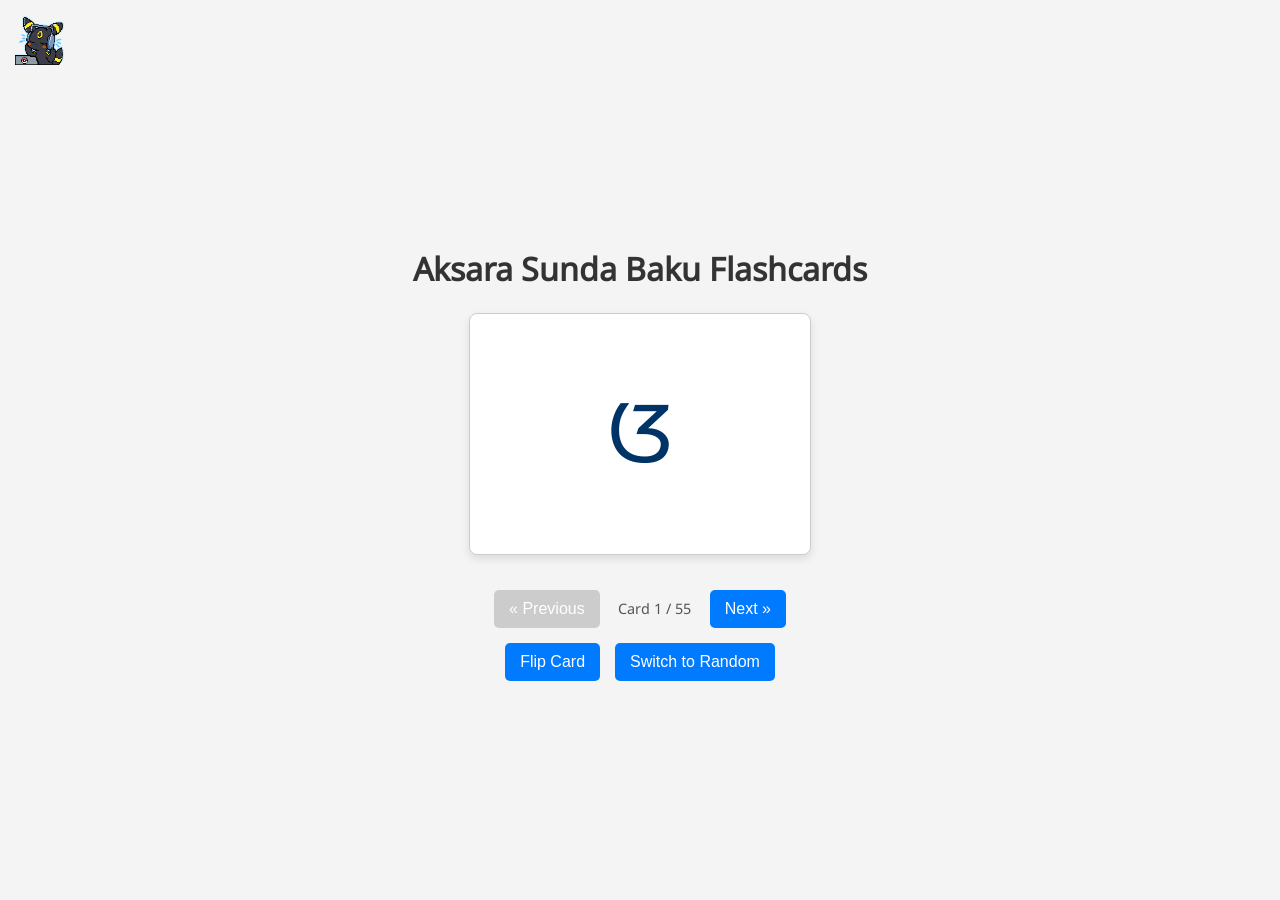
==== Aksara Sunda/index.html @ 060ea649 "Add files via upload" ====
<!DOCTYPE html>
<html lang="en">
<head>
    <meta charset="UTF-8">
    <meta name="viewport" content="width=device-width, initial-scale=1.0">
    <title>Sundanese Script Flashcards</title>
    <link rel="stylesheet" href="style.css">
    <link rel="icon" type="ico" href="./images/favicon2.ico">
</head>
<body>

    <img id="page-logo" src="images/logo.png" alt="Sundanese Flashcards Logo">

    <h1>Aksara Sunda Baku Flashcards</h1>

    <div id="flashcard-container">
        <div id="card" class="card-front">
            <!-- Card content will be loaded here by JavaScript -->
            Loading...
        </div>
    </div>

    <div id="controls">
        <button id="prev-btn">« Previous</button>
        <span id="card-counter">Card 1 / X</span>
        <button id="next-btn">Next »</button>
    </div>

    <div id="flip-control">
         <button id="flip-btn">Flip Card</button>
         <button id="toggle-order-btn">Switch to Random</button> <!-- Added Button -->
    </div>

    <script src="script.js"></script>
</body>
</html>
---- Aksara Sunda/style.css ----
body {
    font-family: 'Noto Sans Sundanese', sans-serif;
    display: flex;
    flex-direction: column;
    align-items: center;
    justify-content: center;
    min-height: 90vh;
    background-color: #f4f4f4;
    padding-top: 80px; /* Add padding roughly logo height + desired space */
    box-sizing: border-box; /* Include padding in height calculation */
}

h1 {
    color: #333;
    margin-bottom: 20px;
}

#page-logo {
    position: fixed; /* Keep it fixed relative to the viewport */
    top: 15px;       /* Distance from the top */
    left: 15px;      /* Distance from the left */
    height: 50px;    /* Set desired height (adjust as needed) */
    width: auto;     /* Maintain aspect ratio */
    z-index: 1000;   /* Ensure it stays on top of other elements */
}

#flashcard-container {
    perspective: 1000px; /* For potential 3D flip effect (optional) */
    margin-bottom: 20px;
}

#card {
    width: 300px;
    height: 200px;
    border: 1px solid #ccc;
    background-color: #fff;
    border-radius: 8px;
    box-shadow: 0 4px 8px rgba(0,0,0,0.1);
    display: flex;
    align-items: center;
    justify-content: center;
    padding: 20px;
    text-align: center;
    cursor: pointer; /* Indicate it's clickable */
    transition: transform 0.6s; /* For flip animation (optional) */
    transform-style: preserve-3d; /* For flip animation (optional) */
    position: relative; /* Needed for absolute positioning of front/back if doing 3D */
    font-family: 'Noto Sans Sundanese', sans-serif;
}

/* Styles specific to Front (Script) */
.card-front {
    font-size: 5em; /* Make script large */
    line-height: 1;
    color: #003366; /* Dark blue for script */
}

/* Styles specific to Back (Info) */
.card-back {
    font-size: 1.1em;
    line-height: 1.4;
    color: #444;
}

/* --- Optional 3D Flip Styling (More Advanced) ---
   If you want a 3D flip, you'd need two divs inside #card
   and uncomment/modify CSS like this:
#card.flipped {
    transform: rotateY(180deg);
}
.card-face {
    position: absolute;
    width: 100%;
    height: 100%;
    backface-visibility: hidden;
    display: flex;
    align-items: center;
    justify-content: center;
    padding: 20px;
    box-sizing: border-box;
}
.card-front-face { z-index: 2; }
.card-back-face { transform: rotateY(180deg); }
*/

#controls, #flip-control {
    margin-top: 15px;
    display: flex;
    align-items: center;
    gap: 15px; /* Space between buttons */
}

@font-face {
  font-family: 'Noto Sans Sundanese';
  /* Prioritize WOFF2 */
  src: url('./fonts/NotoSansSundanese-Regular.woff2') format('woff2'), /* Use the actual name of the converted WOFF2 file */
       url('./fonts/NotoSansSundanese-Regular.ttf') format('truetype'); /* TTF as fallback */
  font-weight: normal; /* Or 100 900 */
  font-style: normal;
  font-display: swap;
}

button {
    padding: 10px 15px;
    font-size: 1em;
    cursor: pointer;
    border: none;
    border-radius: 5px;
    background-color: #007bff;
    color: white;
    transition: background-color 0.2s ease;
}

button:hover {
    background-color: #0056b3;
}

button:disabled {
    background-color: #cccccc;
    cursor: not-allowed;
}

#card-counter {
    font-size: 0.9em;
    color: #555;
    min-width: 80px; /* Prevent layout jumps */
    text-align: center;
}
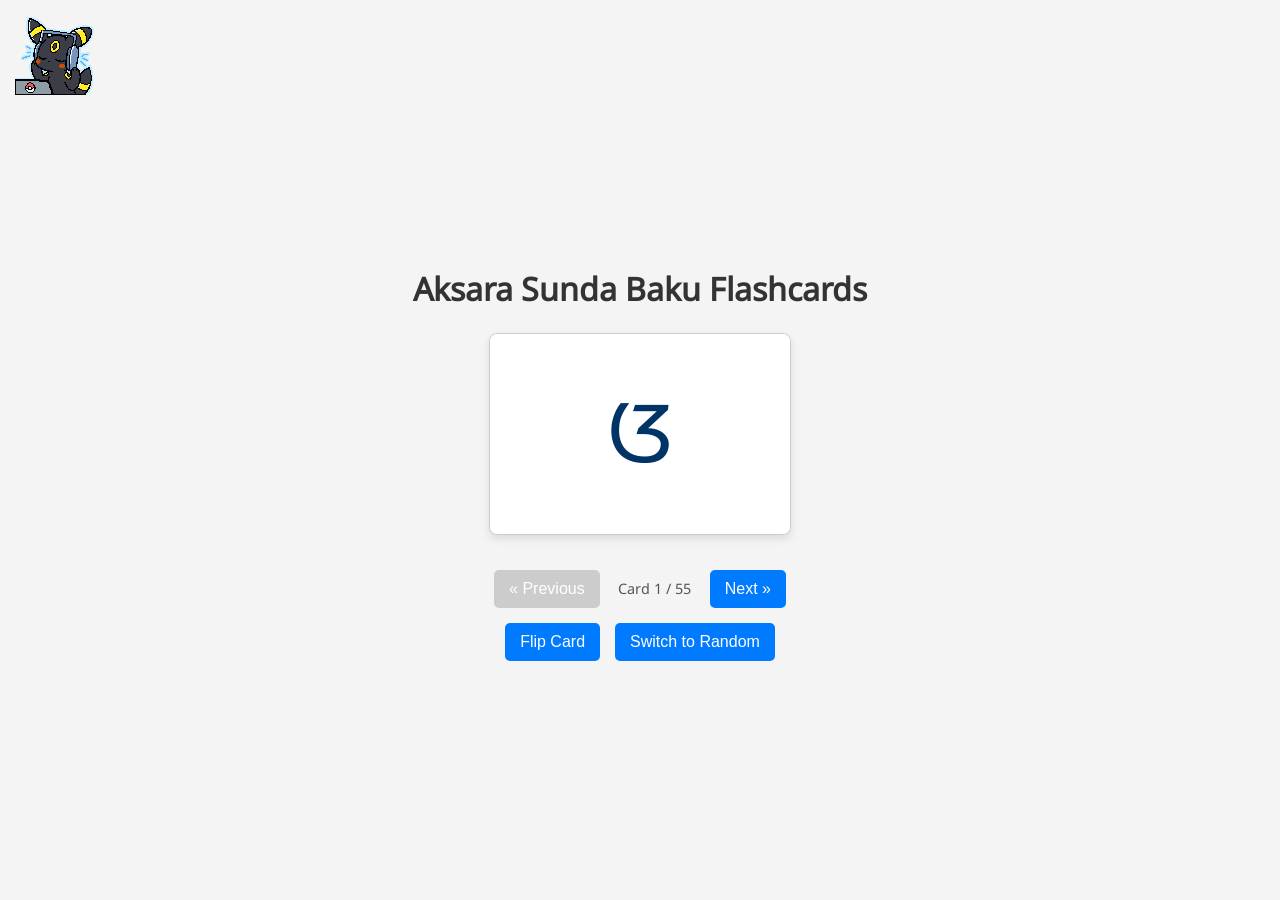
==== commit a7773c8f: "Add files via upload" ====
--- a/Aksara Sunda/index.html
+++ b/Aksara Sunda/index.html
@@ -14,9 +14,13 @@
     <h1>Aksara Sunda Baku Flashcards</h1>
 
     <div id="flashcard-container">
-        <div id="card" class="card-front">
-            <!-- Card content will be loaded here by JavaScript -->
-            Loading...
+        <div id="card">
+            <div class="card-face card-front-face">
+                <!-- Front content will load here -->
+            </div>
+            <div class="card-face card-back-face">
+                 <!-- Back content will load here -->
+            </div>
         </div>
     </div>
 
--- a/Aksara Sunda/style.css
+++ b/Aksara Sunda/style.css
@@ -1,105 +1,123 @@
+/* Keep body styles */
 body {
     font-family: 'Noto Sans Sundanese', sans-serif;
     display: flex;
     flex-direction: column;
     align-items: center;
-    justify-content: center;
+    justify-content: center; /* Keep for overall layout */
     min-height: 90vh;
     background-color: #f4f4f4;
-    padding-top: 80px; /* Add padding roughly logo height + desired space */
-    box-sizing: border-box; /* Include padding in height calculation */
+    padding-top: 80px;
+    box-sizing: border-box;
 }
 
+/* Keep H1 styles */
 h1 {
     color: #333;
     margin-bottom: 20px;
 }
 
+/* Keep logo styles */
 #page-logo {
-    position: fixed; /* Keep it fixed relative to the viewport */
-    top: 15px;       /* Distance from the top */
-    left: 15px;      /* Distance from the left */
-    height: 50px;    /* Set desired height (adjust as needed) */
-    width: auto;     /* Maintain aspect ratio */
-    z-index: 1000;   /* Ensure it stays on top of other elements */
+    position: fixed;
+    top: 15px;
+    left: 15px;
+    height: 80px;
+    width: auto;
+    z-index: 1000;
 }
 
+/* Keep flashcard container styles */
 #flashcard-container {
-    perspective: 1000px; /* For potential 3D flip effect (optional) */
+    perspective: 1000px;
     margin-bottom: 20px;
 }
 
+/* Modify #card styles - REMOVE alignment/padding/text-align */
 #card {
     width: 300px;
     height: 200px;
-    border: 1px solid #ccc;
-    background-color: #fff;
+    border: 1px solid #ccc; /* Keep border for visual structure if desired */
+    background-color: #fff; /* Base background */
     border-radius: 8px;
     box-shadow: 0 4px 8px rgba(0,0,0,0.1);
-    display: flex;
-    align-items: center;
-    justify-content: center;
-    padding: 20px;
-    text-align: center;
-    cursor: pointer; /* Indicate it's clickable */
-    transition: transform 0.6s; /* For flip animation (optional) */
-    transform-style: preserve-3d; /* For flip animation (optional) */
-    position: relative; /* Needed for absolute positioning of front/back if doing 3D */
-    font-family: 'Noto Sans Sundanese', sans-serif;
+    cursor: pointer;
+    transition: transform 0.6s;
+    transform-style: preserve-3d;
+    position: relative;
+    /* REMOVE THESE as they belong on the faces now:
+       display: flex;
+       align-items: center;
+       justify-content: center;
+       padding: 20px;
+       text-align: center;
+       font-family: 'Noto Sans Sundanese', sans-serif; (will be on faces)
+    */
 }
 
-/* Styles specific to Front (Script) */
-.card-front {
-    font-size: 5em; /* Make script large */
-    line-height: 1;
-    color: #003366; /* Dark blue for script */
+/* --- REMOVE or EMPTY these old rules --- */
+/* .card-front { } */
+/* .card-back { } */
+
+/* --- UNCOMMENT and MODIFY/ADD these 3D styles --- */
+#card.flipped { /* Add .flipped class when card is flipped */
+    transform: rotateY(180deg);
 }
 
-/* Styles specific to Back (Info) */
-.card-back {
+.card-face {
+    position: absolute; /* Position faces on top of each other */
+    width: 100%;
+    height: 100%;
+    -webkit-backface-visibility: hidden; /* Safari */
+    backface-visibility: hidden; /* Hide the back side of the face */
+    display: flex;          /* Use flexbox for centering content */
+    align-items: center;    /* Center content vertically */
+    justify-content: center;/* Center content horizontally */
+    padding: 20px;          /* Add padding INSIDE the faces */
+    box-sizing: border-box; /* Include padding in width/height */
+    text-align: center;     /* Center text */
+    border-radius: 8px;     /* Match card's border radius */
+    background-color: #fff; /* Ensure faces have background */
+    font-family: 'Noto Sans Sundanese', sans-serif; /* Apply font here */
+}
+
+.card-front-face {
+    /* Styles moved from old .card-front */
+    font-size: 5em;
+    line-height: 1;
+    color: #003366;
+    /* z-index: 2; /* Usually not needed if backface-visibility works */
+}
+
+.card-back-face {
+    /* Styles moved from old .card-back */
     font-size: 1.1em;
     line-height: 1.4;
     color: #444;
+    transform: rotateY(180deg); /* Start the back face rotated */
 }
+/* --- End 3D styles --- */
 
-/* --- Optional 3D Flip Styling (More Advanced) ---
-   If you want a 3D flip, you'd need two divs inside #card
-   and uncomment/modify CSS like this:
-#card.flipped {
-    transform: rotateY(180deg);
-}
-.card-face {
-    position: absolute;
-    width: 100%;
-    height: 100%;
-    backface-visibility: hidden;
-    display: flex;
-    align-items: center;
-    justify-content: center;
-    padding: 20px;
-    box-sizing: border-box;
-}
-.card-front-face { z-index: 2; }
-.card-back-face { transform: rotateY(180deg); }
-*/
 
+/* Keep Controls/Flip-Control styles */
 #controls, #flip-control {
     margin-top: 15px;
     display: flex;
     align-items: center;
-    gap: 15px; /* Space between buttons */
+    gap: 15px;
 }
 
+/* Keep Font-face styles */
 @font-face {
   font-family: 'Noto Sans Sundanese';
-  /* Prioritize WOFF2 */
-  src: url('./fonts/NotoSansSundanese-Regular.woff2') format('woff2'), /* Use the actual name of the converted WOFF2 file */
-       url('./fonts/NotoSansSundanese-Regular.ttf') format('truetype'); /* TTF as fallback */
-  font-weight: normal; /* Or 100 900 */
+  src: url('./fonts/NotoSansSundanese-Regular.woff2') format('woff2'),
+       url('./fonts/NotoSansSundanese-Regular.ttf') format('truetype');
+  font-weight: normal;
   font-style: normal;
   font-display: swap;
 }
 
+/* Keep Button styles */
 button {
     padding: 10px 15px;
     font-size: 1em;
@@ -120,9 +138,10 @@
     cursor: not-allowed;
 }
 
+/* Keep Card Counter styles */
 #card-counter {
     font-size: 0.9em;
     color: #555;
-    min-width: 80px; /* Prevent layout jumps */
+    min-width: 80px;
     text-align: center;
 }
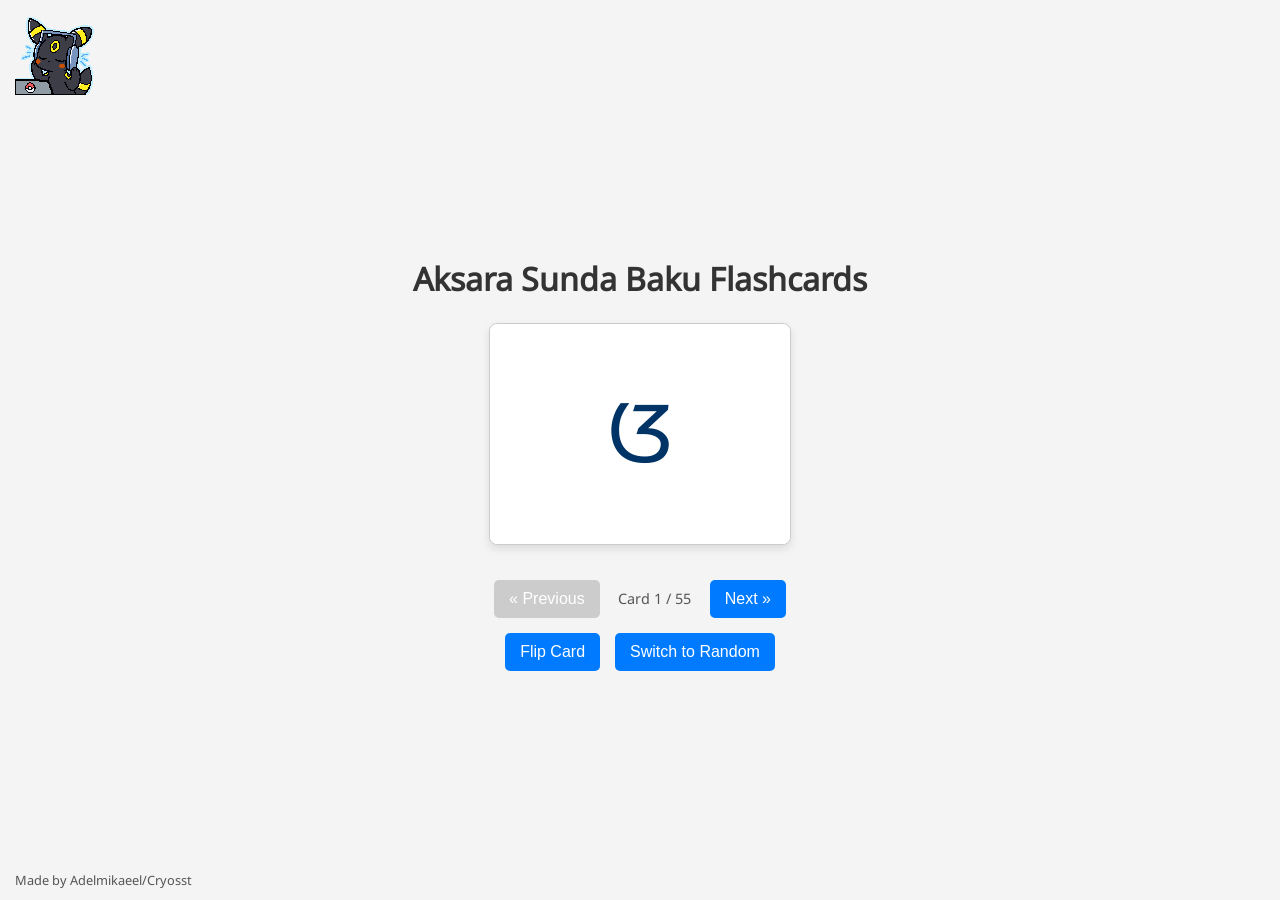
==== commit e920c49c: "Add files via upload" ====
--- a/Aksara Sunda/index.html
+++ b/Aksara Sunda/index.html
@@ -36,5 +36,12 @@
     </div>
 
     <script src="script.js"></script>
+
+    <small id="credits">
+        <a href="https://github.com/Cryosst" target="_blank" rel="noopener noreferrer">
+            Made by Adelmikaeel/Cryosst
+        </a>
+    </small>
+
 </body>
 </html>
--- a/Aksara Sunda/style.css
+++ b/Aksara Sunda/style.css
@@ -36,7 +36,7 @@
 /* Modify #card styles - REMOVE alignment/padding/text-align */
 #card {
     width: 300px;
-    height: 200px;
+    height: 220px;
     border: 1px solid #ccc; /* Keep border for visual structure if desired */
     background-color: #fff; /* Base background */
     border-radius: 8px;
@@ -90,11 +90,39 @@
 }
 
 .card-back-face {
-    /* Styles moved from old .card-back */
+    /* --- Existing styles --- */
+    font-size: 1.1em; /* You might keep this or adjust slightly */
+    color: #444;
+    transform: rotateY(180deg);
+    line-height: 1.7;       /* Increase spacing between lines */
+    padding: 25px;          /* Increase padding inside the card */
+    text-align: left;       /* Align text to the left for readability */
+    justify-content: flex-start; /* Align content block to the top */
+    align-items: flex-start;    /* Align content block to the left */
+    flex-direction: column;
     font-size: 1.1em;
-    line-height: 1.4;
-    color: #444;
-    transform: rotateY(180deg); /* Start the back face rotated */
+
+    /* --- Keep these essential styles --- */
+    position: absolute;
+    width: 100%;
+    height: 100%;
+    -webkit-backface-visibility: hidden;
+    backface-visibility: hidden;
+    display: flex;
+    flex-direction: column; /* Ensure vertical stacking */
+    box-sizing: border-box;
+    border-radius: 8px;
+    background-color: #fff;
+    font-family: 'Noto Sans Sundanese', sans-serif;
+}
+
+/* Optional: Style the labels (<b> tags) for better distinction */
+.card-back-face b {
+    display: inline-block; /* Treat label like a block for spacing */
+    min-width: 85px;      /* Give labels a consistent width (adjust as needed) */
+    margin-right: 8px;    /* Add space after the label */
+    color: #0056b3;       /* Make labels stand out (e.g., darker blue) */
+    font-weight: 600;     /* Slightly less than default bold if desired */
 }
 /* --- End 3D styles --- */
 
@@ -144,4 +172,26 @@
     color: #555;
     min-width: 80px;
     text-align: center;
-}+}
+
+#credits {
+    position: fixed;      /* Keep it fixed relative to the viewport */
+    bottom: 10px;         /* Distance from the bottom */
+    left: 15px;           /* Distance from the left */
+    font-size: 0.8em;     /* Make the text small (adjust as needed) */
+    color: #555;          /* Subtle text color (e.g., dark grey) */
+    z-index: 1000;        /* Ensure it stays on top if needed */
+}
+
+/* Style the link within the credits */
+#credits a {
+    color: inherit;        /* Inherit the color from the #credits rule */
+    text-decoration: none; /* Remove the default underline */
+    transition: color 0.2s ease; /* Smooth color transition on hover */
+}
+
+/* Style the link on hover */
+#credits a:hover {
+    color: #0056b3;        /* Change color on hover (e.g., darker blue) */
+    text-decoration: underline; /* Add underline on hover */
+}
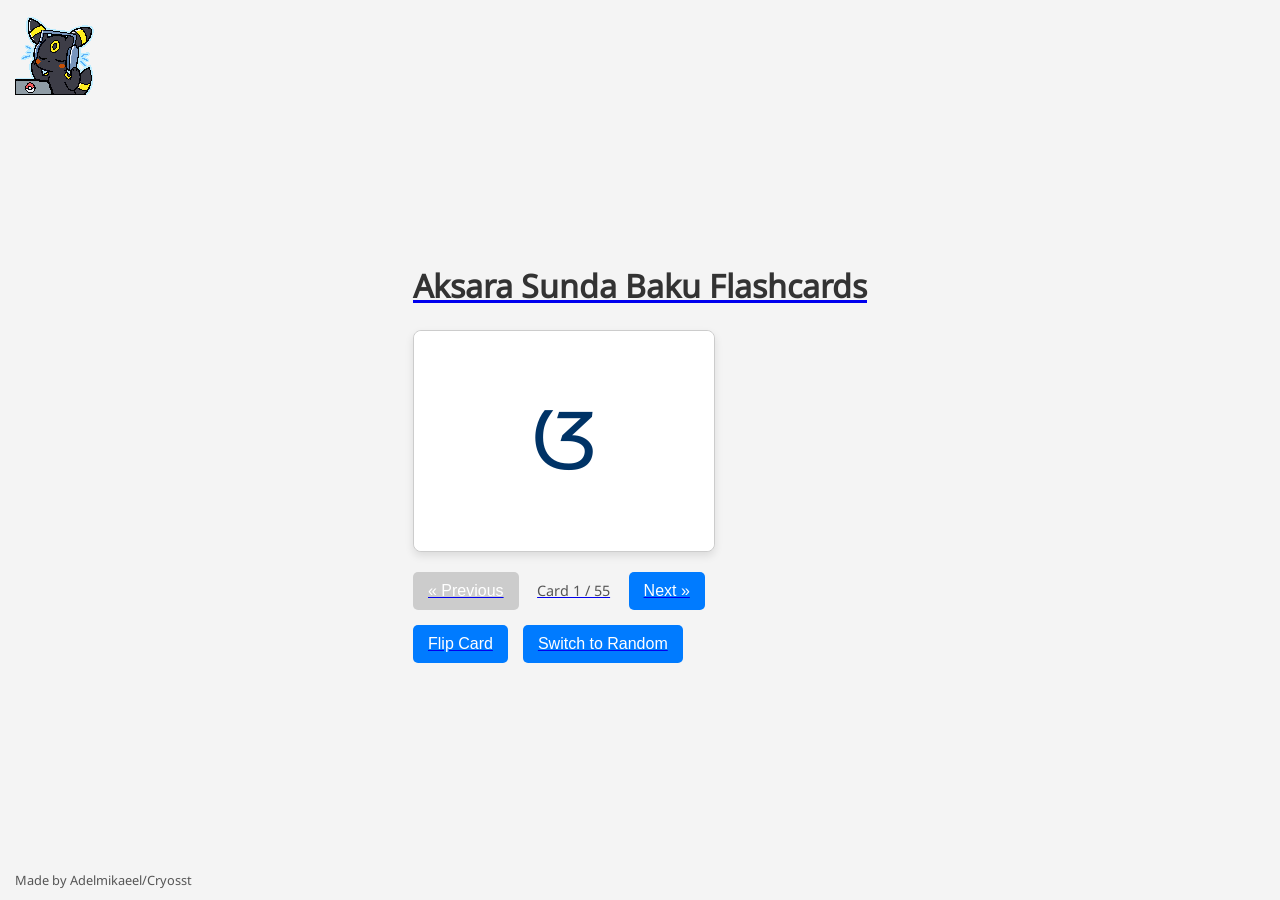
==== commit 7887aa33: "Add files via upload" ====
--- a/Aksara Sunda/index.html
+++ b/Aksara Sunda/index.html
@@ -9,7 +9,8 @@
 </head>
 <body>
 
-    <img id="page-logo" src="images/logo.png" alt="Sundanese Flashcards Logo">
+    <a href="https://github.com/Cryosst" target="_blank" rel="noopener noreferrer" aria-label="Link to GitHub Profile">
+        <img id="page-logo" src="images/logo.png" alt="Sundanese Flashcards Logo - Link to GitHub">
 
     <h1>Aksara Sunda Baku Flashcards</h1>
 
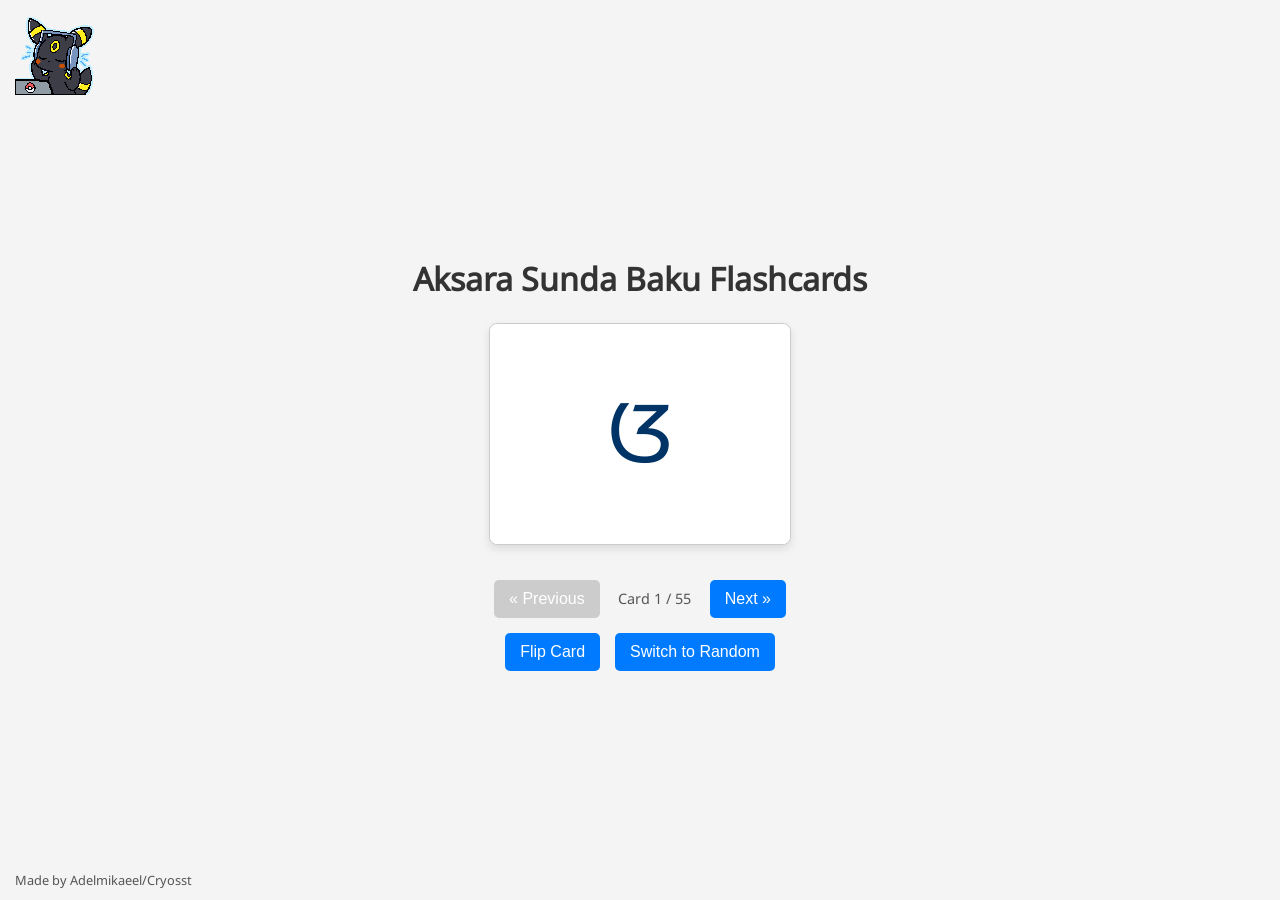
==== commit 429c83c7: "Add files via upload" ====
--- a/Aksara Sunda/index.html
+++ b/Aksara Sunda/index.html
@@ -10,7 +10,7 @@
 <body>
 
     <a href="https://github.com/Cryosst" target="_blank" rel="noopener noreferrer" aria-label="Link to GitHub Profile">
-        <img id="page-logo" src="images/logo.png" alt="Sundanese Flashcards Logo - Link to GitHub">
+        <img id="page-logo" src="images/logo.png" alt="Sundanese Flashcards Logo - Link to GitHub"></a>
 
     <h1>Aksara Sunda Baku Flashcards</h1>
 
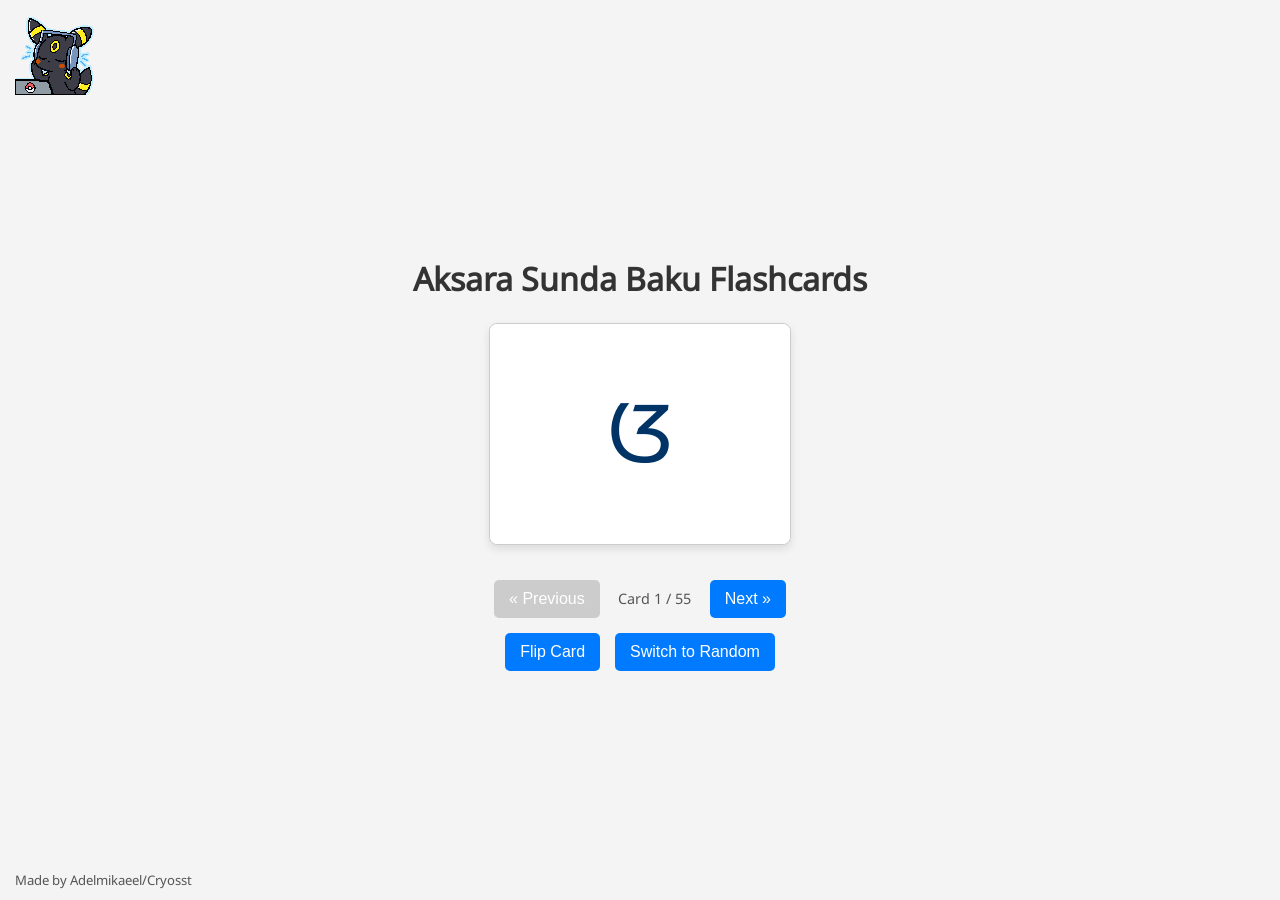
==== commit 3f8ce018: "Update index.html" ====
--- a/Aksara Sunda/index.html
+++ b/Aksara Sunda/index.html
@@ -45,4 +45,4 @@
     </small>
 
 </body>
-</html>+</html>
--- a/Aksara Sunda/style.css
+++ b/Aksara Sunda/style.css
@@ -178,7 +178,7 @@
     position: fixed;      /* Keep it fixed relative to the viewport */
     bottom: 10px;         /* Distance from the bottom */
     left: 15px;           /* Distance from the left */
-    font-size: 0.8em;     /* Make the text small (adjust as needed) */
+    font-size: 0.82em;     /* Make the text small (adjust as needed) */
     color: #555;          /* Subtle text color (e.g., dark grey) */
     z-index: 1000;        /* Ensure it stays on top if needed */
 }
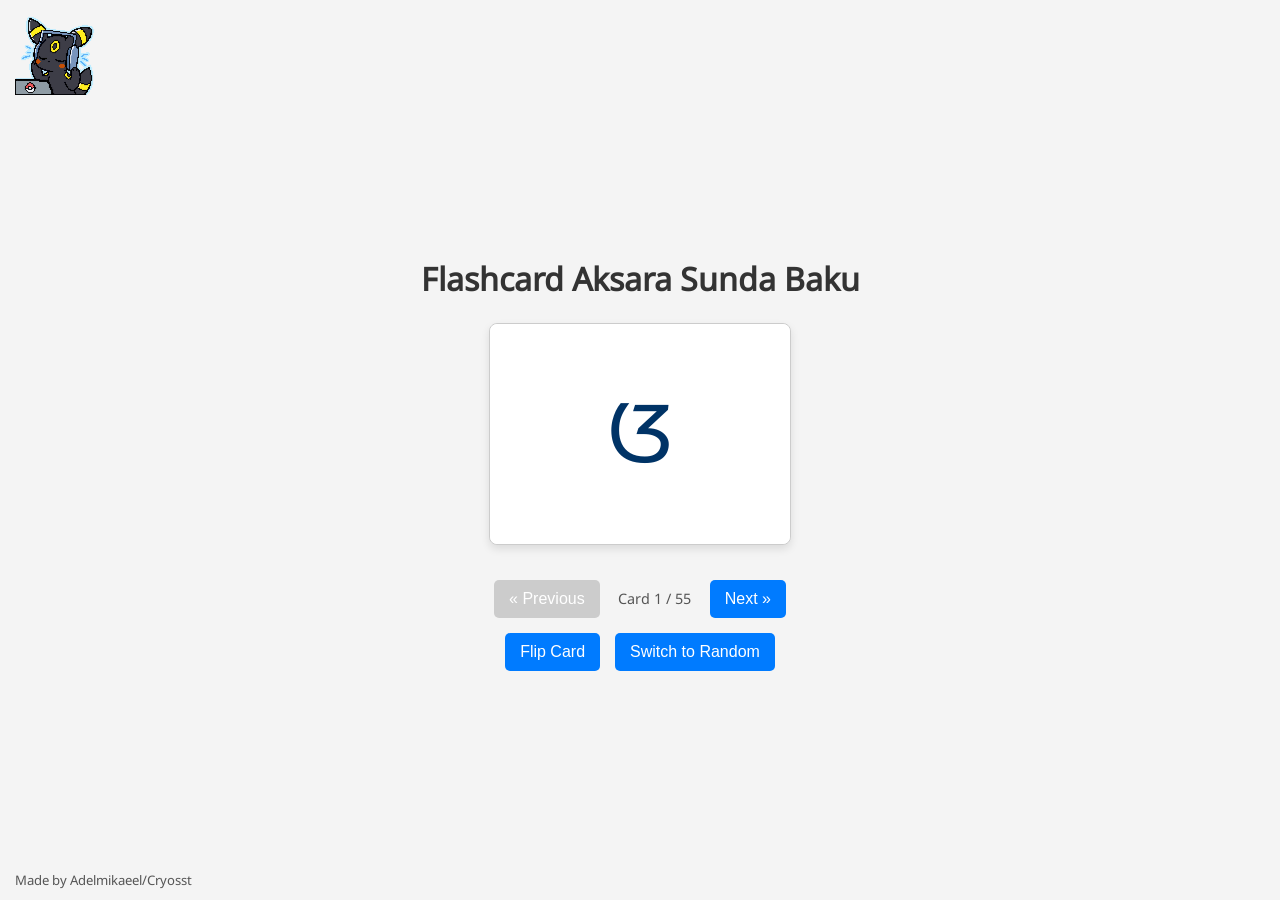
==== commit 81adef0a: "Update index.html" ====
--- a/Aksara Sunda/index.html
+++ b/Aksara Sunda/index.html
@@ -10,9 +10,9 @@
 <body>
 
     <a href="https://github.com/Cryosst" target="_blank" rel="noopener noreferrer" aria-label="Link to GitHub Profile">
-        <img id="page-logo" src="images/logo.png" alt="Sundanese Flashcards Logo - Link to GitHub"></a>
+        <img id="page-logo" src="images/logo1.png" alt="Sundanese Flashcards Logo - Link to GitHub"></a>
 
-    <h1>Aksara Sunda Baku Flashcards</h1>
+    <h1>Flashcard Aksara Sunda Baku</h1>
 
     <div id="flashcard-container">
         <div id="card">
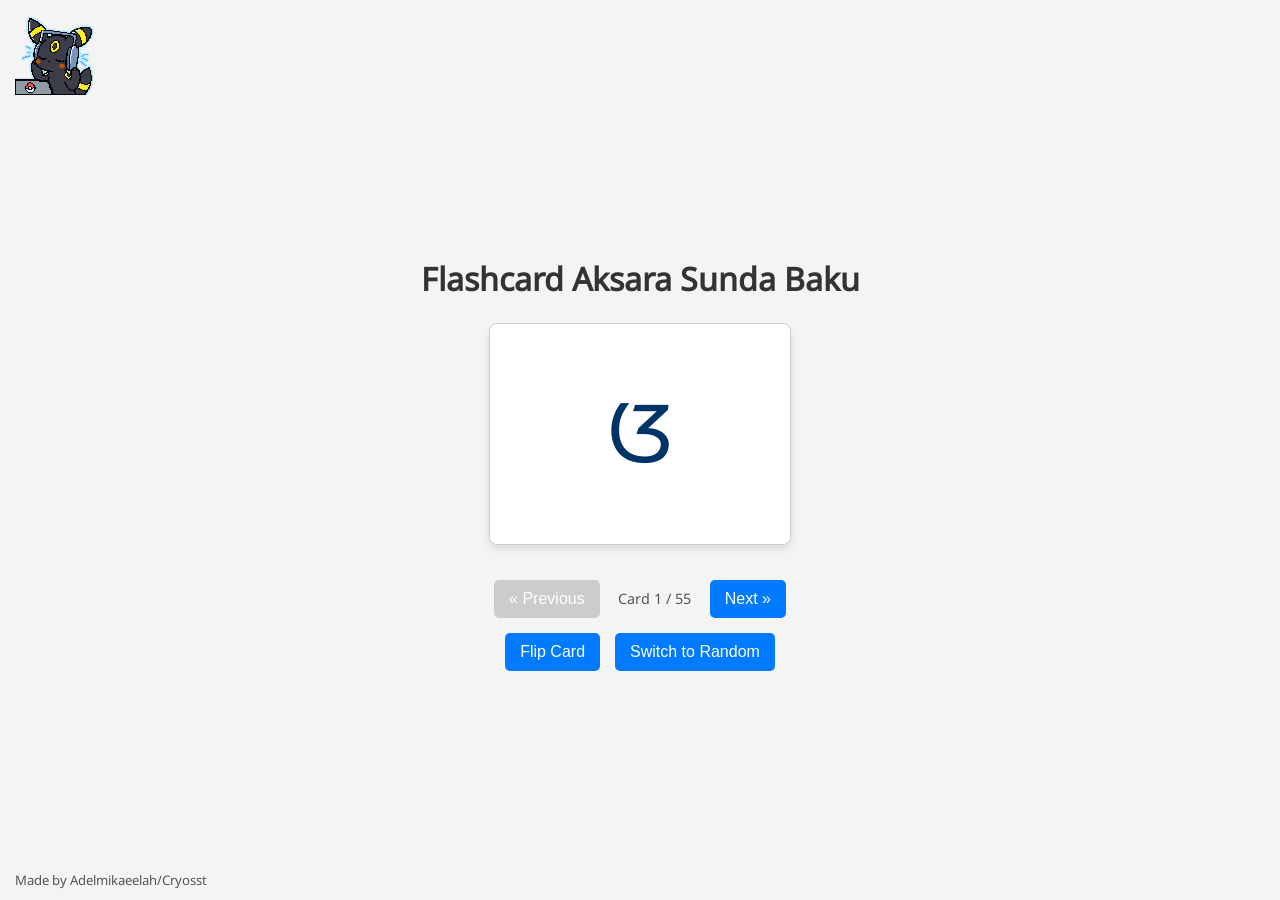
==== commit 1ecc6433: "Update index.html" ====
--- a/Aksara Sunda/index.html
+++ b/Aksara Sunda/index.html
@@ -33,14 +33,14 @@
 
     <div id="flip-control">
          <button id="flip-btn">Flip Card</button>
-         <button id="toggle-order-btn">Switch to Random</button> <!-- Added Button -->
+         <button id="toggle-order-btn">Switch to Random</button>
     </div>
 
     <script src="script.js"></script>
 
     <small id="credits">
         <a href="https://github.com/Cryosst" target="_blank" rel="noopener noreferrer">
-            Made by Adelmikaeel/Cryosst
+            Made by Adelmikaeelah/Cryosst
         </a>
     </small>
 
--- a/Aksara Sunda/style.css
+++ b/Aksara Sunda/style.css
@@ -1,4 +1,3 @@
-/* Keep body styles */
 body {
     font-family: 'Noto Sans Sundanese', sans-serif;
     display: flex;
@@ -11,13 +10,11 @@
     box-sizing: border-box;
 }
 
-/* Keep H1 styles */
 h1 {
     color: #333;
     margin-bottom: 20px;
 }
 
-/* Keep logo styles */
 #page-logo {
     position: fixed;
     top: 15px;
@@ -27,13 +24,11 @@
     z-index: 1000;
 }
 
-/* Keep flashcard container styles */
 #flashcard-container {
     perspective: 1000px;
     margin-bottom: 20px;
 }
 
-/* Modify #card styles - REMOVE alignment/padding/text-align */
 #card {
     width: 300px;
     height: 220px;
@@ -45,21 +40,8 @@
     transition: transform 0.6s;
     transform-style: preserve-3d;
     position: relative;
-    /* REMOVE THESE as they belong on the faces now:
-       display: flex;
-       align-items: center;
-       justify-content: center;
-       padding: 20px;
-       text-align: center;
-       font-family: 'Noto Sans Sundanese', sans-serif; (will be on faces)
-    */
 }
 
-/* --- REMOVE or EMPTY these old rules --- */
-/* .card-front { } */
-/* .card-back { } */
-
-/* --- UNCOMMENT and MODIFY/ADD these 3D styles --- */
 #card.flipped { /* Add .flipped class when card is flipped */
     transform: rotateY(180deg);
 }
@@ -124,10 +106,8 @@
     color: #0056b3;       /* Make labels stand out (e.g., darker blue) */
     font-weight: 600;     /* Slightly less than default bold if desired */
 }
-/* --- End 3D styles --- */
 
 
-/* Keep Controls/Flip-Control styles */
 #controls, #flip-control {
     margin-top: 15px;
     display: flex;
@@ -135,7 +115,6 @@
     gap: 15px;
 }
 
-/* Keep Font-face styles */
 @font-face {
   font-family: 'Noto Sans Sundanese';
   src: url('./fonts/NotoSansSundanese-Regular.woff2') format('woff2'),
@@ -145,7 +124,6 @@
   font-display: swap;
 }
 
-/* Keep Button styles */
 button {
     padding: 10px 15px;
     font-size: 1em;
@@ -166,7 +144,6 @@
     cursor: not-allowed;
 }
 
-/* Keep Card Counter styles */
 #card-counter {
     font-size: 0.9em;
     color: #555;
@@ -183,14 +160,12 @@
     z-index: 1000;        /* Ensure it stays on top if needed */
 }
 
-/* Style the link within the credits */
 #credits a {
     color: inherit;        /* Inherit the color from the #credits rule */
     text-decoration: none; /* Remove the default underline */
     transition: color 0.2s ease; /* Smooth color transition on hover */
 }
 
-/* Style the link on hover */
 #credits a:hover {
     color: #0056b3;        /* Change color on hover (e.g., darker blue) */
     text-decoration: underline; /* Add underline on hover */
